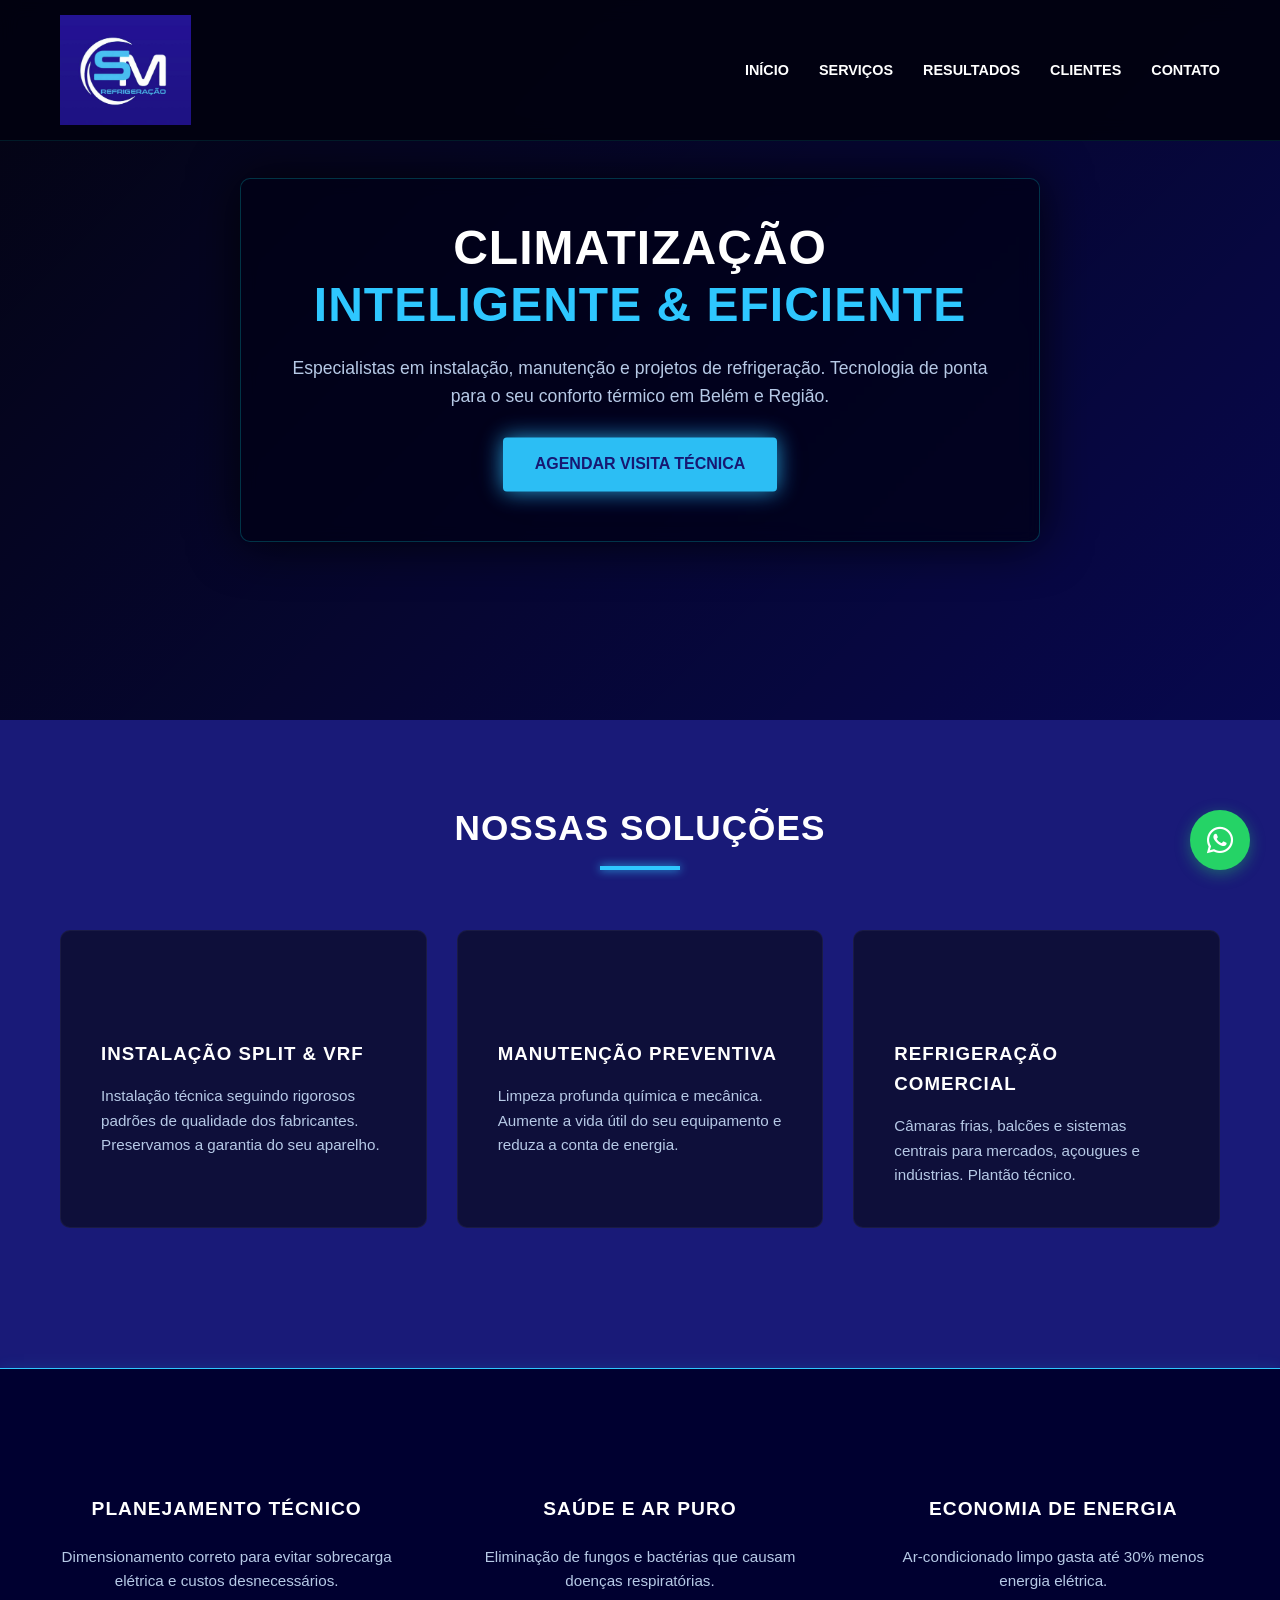
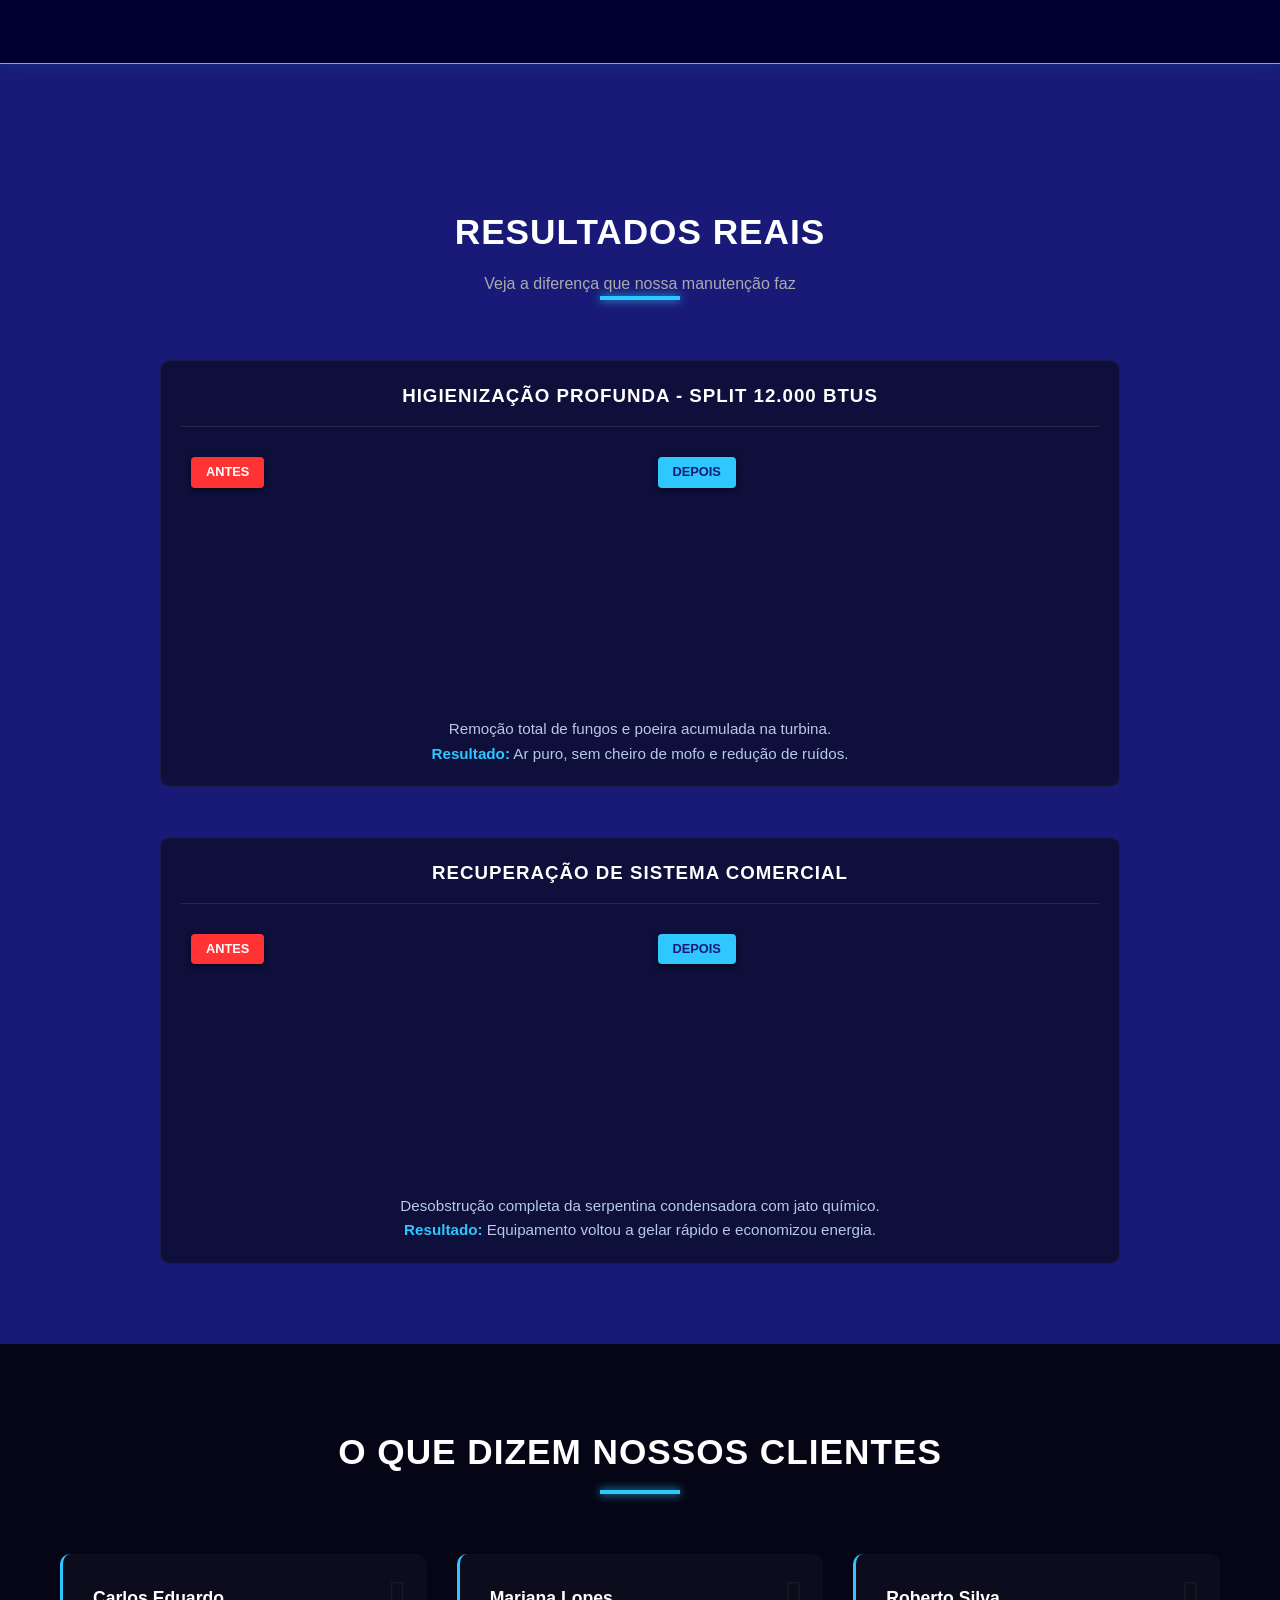
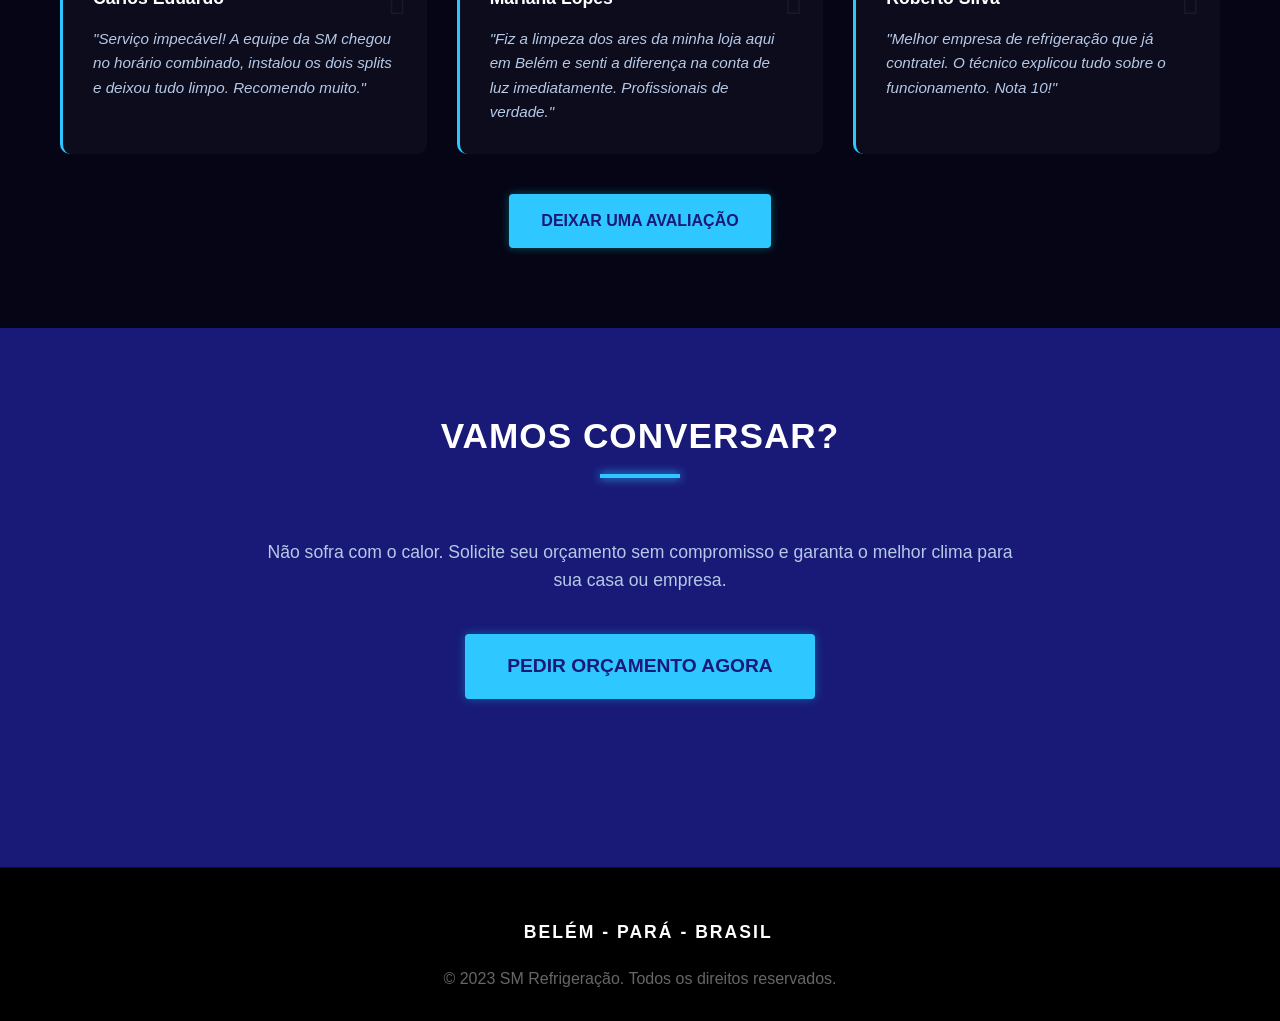
==== index.html @ f5f81c7e "Add root index.html to enable GitHub Pages" ====
<!DOCTYPE html>
<html lang="pt-BR">
<head>
    <meta charset="UTF-8">
    <meta http-equiv="refresh" content="0;url=site1/index.html" />
    <title>SM Refrigeração</title>
</head>
<body>
    <p>Redirecionando para o site...</p>
    <a href="site1/index.html">Clique aqui se não for redirecionado automaticamente</a>
</body>
</html>
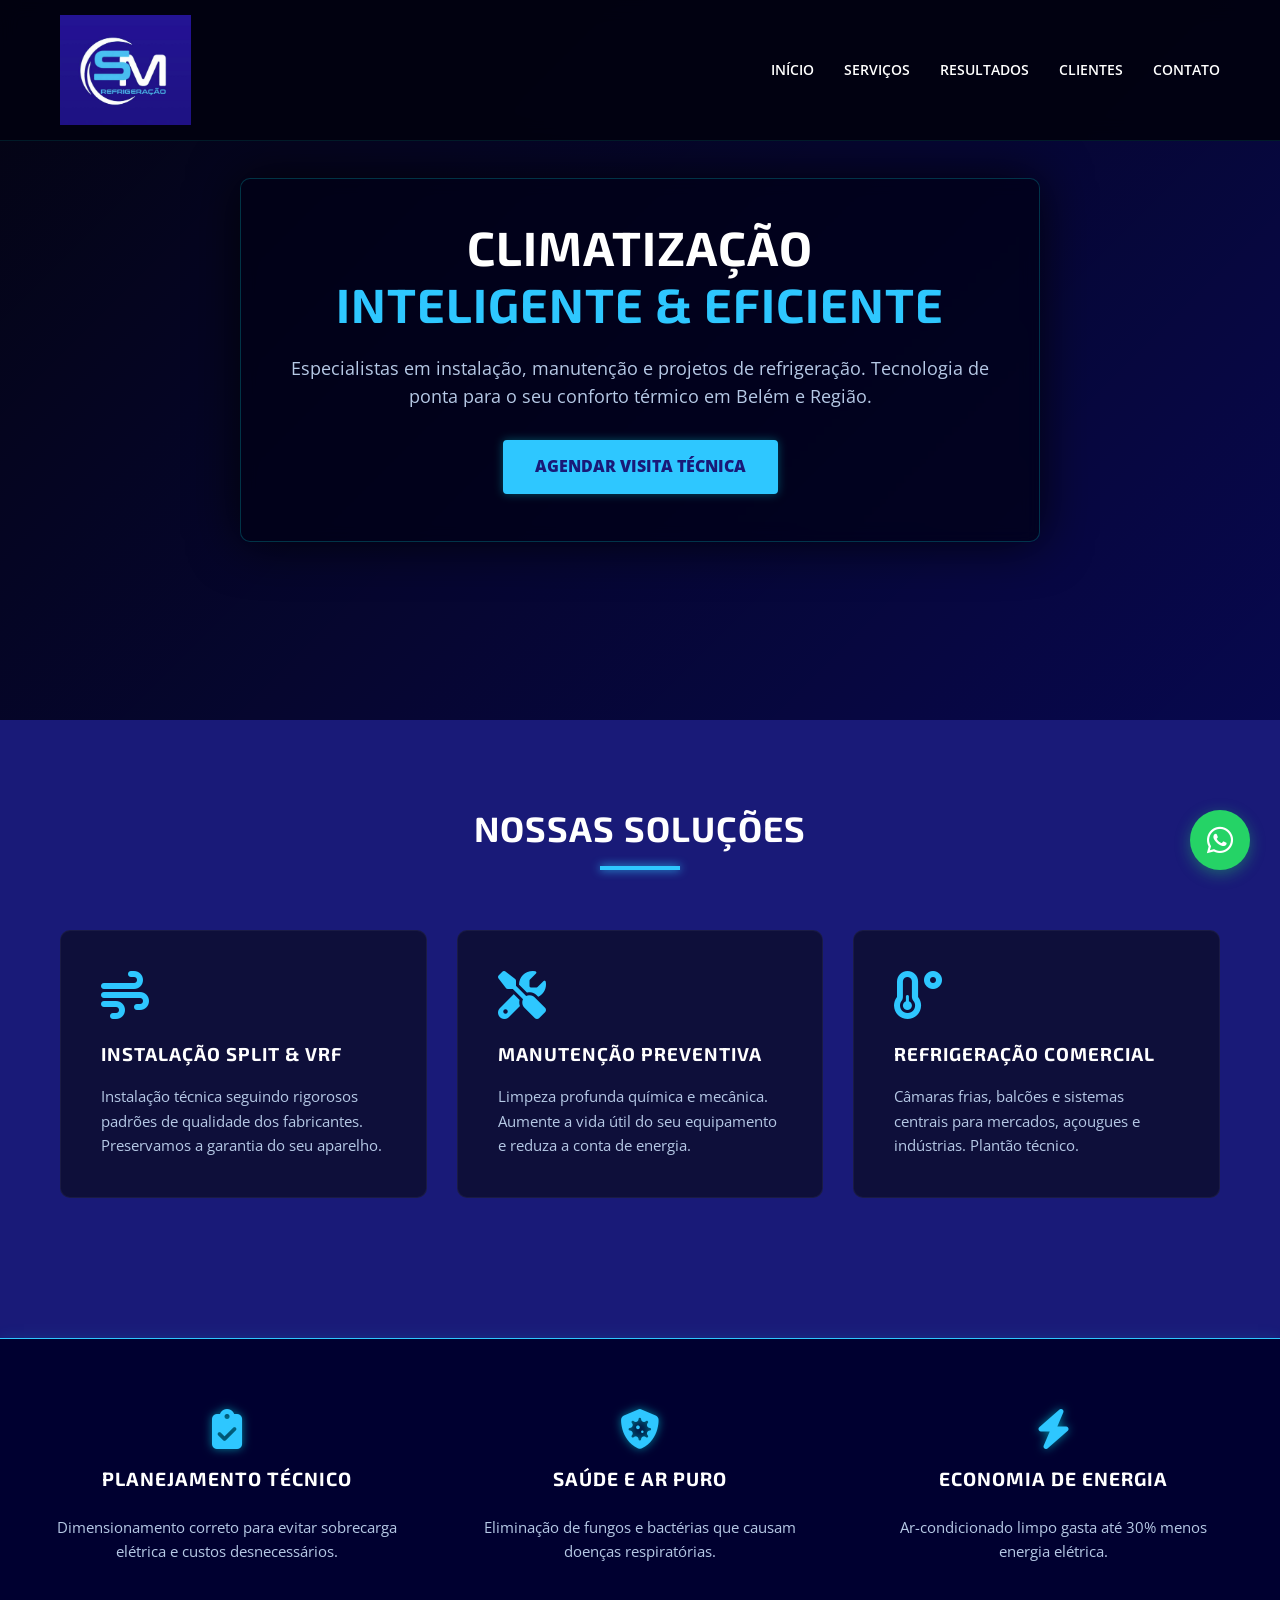
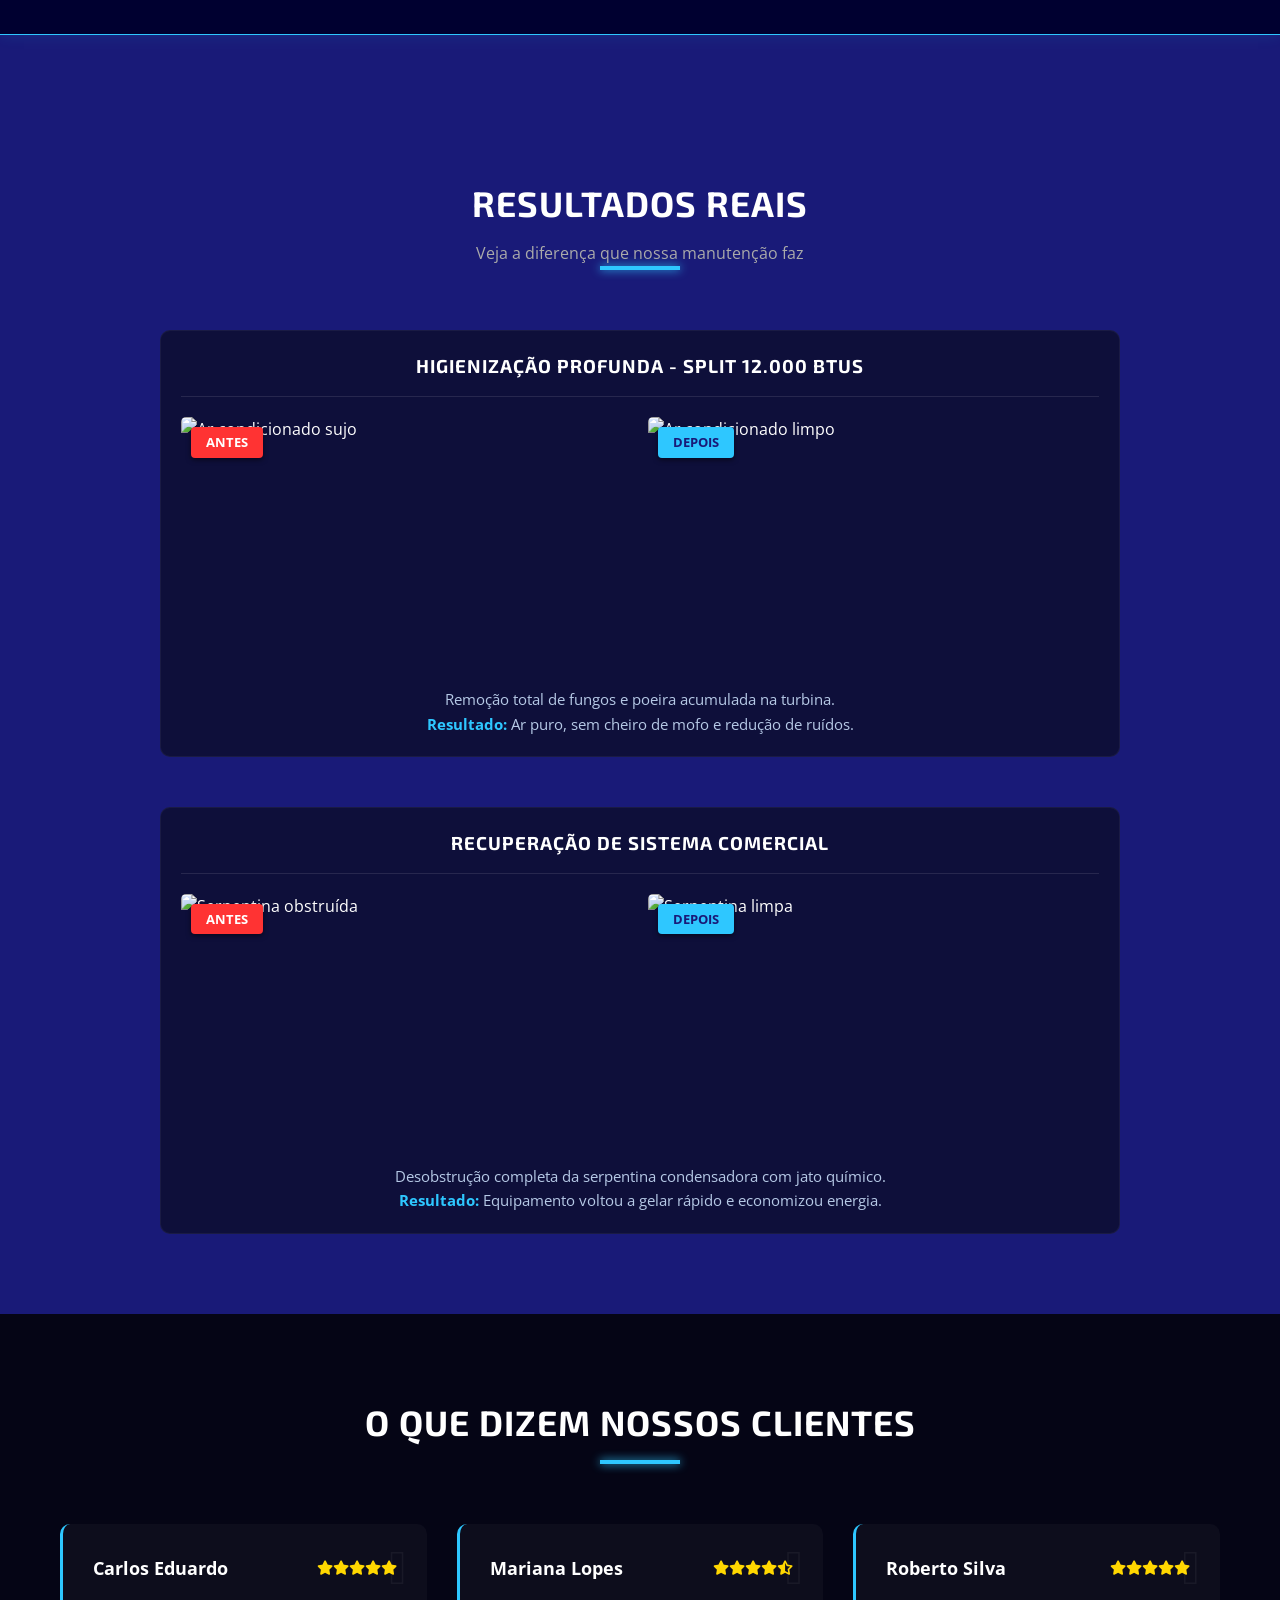
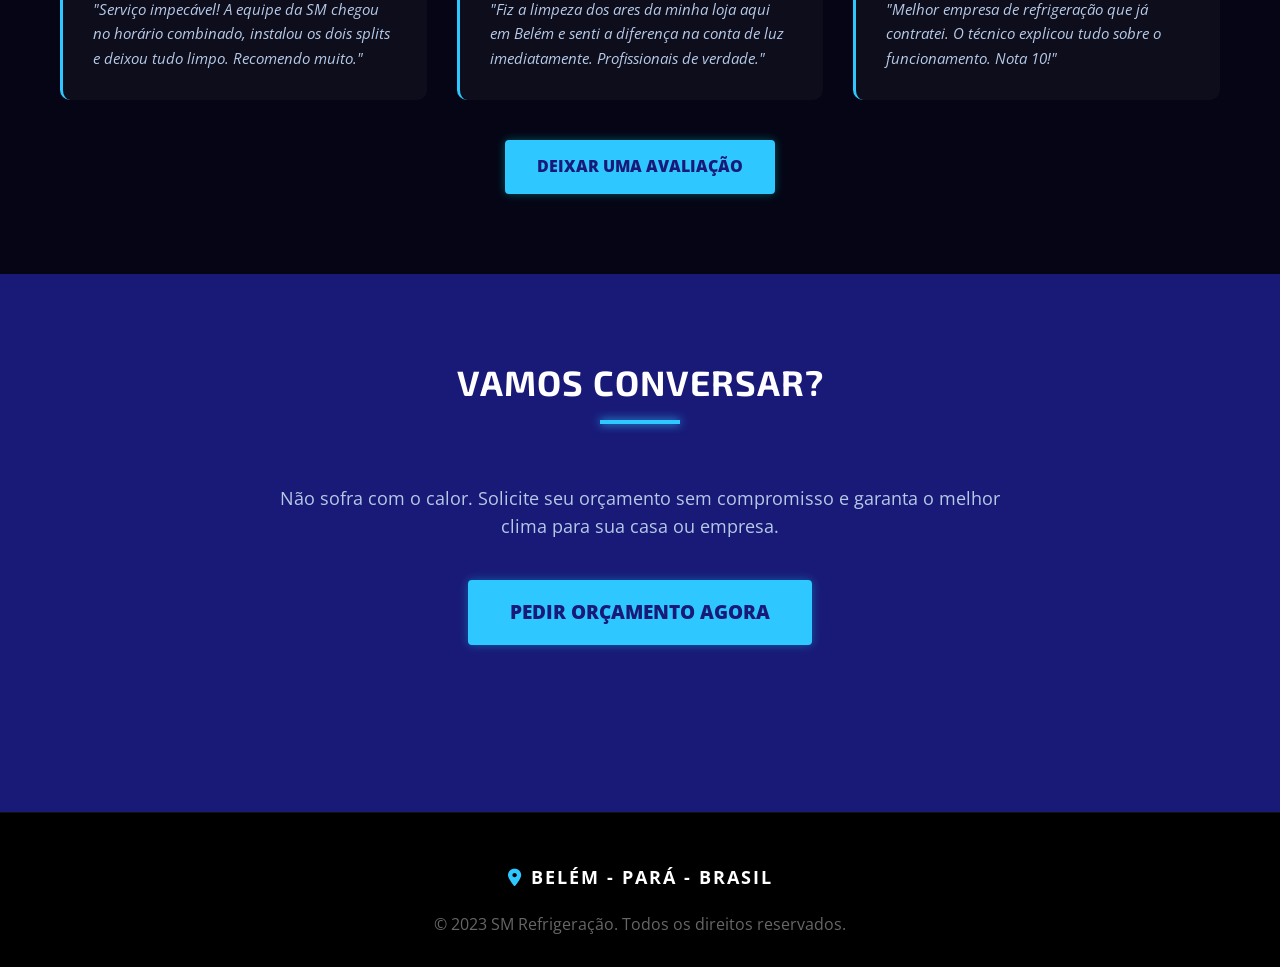
==== commit d0a1a8dc: "Update root index.html with complete site content and correct asset paths" ====
--- a/index.html
+++ b/index.html
@@ -1,12 +1,455 @@
 <!DOCTYPE html>
-<html lang="pt-BR">
+<html lang="pt-br">
 <head>
     <meta charset="UTF-8">
-    <meta http-equiv="refresh" content="0;url=site1/index.html" />
-    <title>SM Refrigeração</title>
+    <meta name="viewport" content="width=device-width, initial-scale=1.0">
+    <meta name="author" content="Lilian C Sousa">
+    
+    <title>SM REFRIGERAÇÃO - Soluções em Climatização</title>
+    <link rel="stylesheet" href="https://cdnjs.cloudflare.com/ajax/libs/font-awesome/6.4.0/css/all.min.css">
+    <link href="https://fonts.googleapis.com/css2?family=Exo+2:wght@300;600;800&family=Open+Sans:wght@400;600&display=swap" rel="stylesheet">
+    <link rel="stylesheet" href="site1/styles.css">
+    <meta name="description" content="SM Refrigeração — Instalação, manutenção e projetos de refrigeração em Belém. Orçamento rápido e atendimento especializado.">
+    <meta property="og:title" content="SM REFRIGERAÇÃO - Soluções em Climatização">
+    <meta property="og:description" content="Instalação, manutenção e refrigeração comercial. Atendimento em Belém e Região.">
+    <meta property="og:image" content="/images/og-image.jpg">
+    <meta property="og:type" content="website">
+    <link rel="canonical" href="https://seusite.com/">
+    <script type="application/ld+json">
+    {
+      "@context": "https://schema.org",
+      "@type": "LocalBusiness",
+      "name": "SM Refrigeração",
+      "telephone": "+5591983523998",
+      "address": {
+        "@type": "PostalAddress",
+        "addressLocality": "Belém",
+        "addressRegion": "PA",
+        "addressCountry": "BR"
+      },
+      "openingHours": "Mo-Fr 08:00-18:00"
+    }
+    </script>
 </head>
 <body>
-    <p>Redirecionando para o site...</p>
-    <a href="site1/index.html">Clique aqui se não for redirecionado automaticamente</a>
+
+    <a href="https://wa.me/5591983523998" class="whatsapp-float" target="_blank" rel="noopener noreferrer">
+        <i class="fab fa-whatsapp"></i>
+    </a>
+
+    <div id="linksModal" class="modal" aria-hidden="true">
+        <div class="modal-content" role="dialog" aria-modal="true" tabindex="-1">
+            <button class="close-btn" onclick="fecharModal('linksModal')" aria-label="Fechar">&times;</button>
+            <h2 class="modal-title">Atendimento e Orçamentos</h2>
+            <p class="modal-subtext">Fale conosco agora:</p>
+            
+            <div class="modal-info">
+                <div class="modal-item">
+                    <i class="fab fa-whatsapp"></i>
+                    <a href="https://wa.me/5591983523998" target="_blank" rel="noopener noreferrer">WhatsApp: (91) 98352-3998</a>
+                </div>
+                <div class="modal-item">
+                    <i class="fas fa-phone-alt"></i>
+                    <a href="tel:5591983523998">Ligar: (91) 98352-3998</a>
+                </div>
+                <div class="modal-item">
+                    <i class="fas fa-envelope"></i>
+                    <a href="mailto:contato@smrefrigeracao.com">Email Oficial</a>
+                </div>
+            </div>
+            
+            <form action="https://formsubmit.co/contato@smrefrigeracao.com" method="POST" class="contact-form" style="margin-top:18px;">
+                <input type="hidden" name="_subject" value="Solicitação pelo Site - SM Refrigeração">
+                <input type="hidden" name="_captcha" value="false">
+                <input type="hidden" name="_next" value="https://seusite.com/obrigado">
+                
+                <div class="form-element">
+                    <label for="agendarNome">Nome Completo</label>
+                    <input type="text" id="agendarNome" name="nome" required placeholder="Seu nome completo">
+                </div>
+
+                <div class="form-element">
+                    <label for="agendarTelefone">WhatsApp / Telefone</label>
+                    <input type="tel" id="agendarTelefone" name="telefone" required placeholder="(91) 9xxxx-xxxx">
+                </div>
+                
+                <div class="form-element">
+                    <label for="agendarEndereco">Endereço Completo</label>
+                    <input type="text" id="agendarEndereco" name="endereco" required placeholder="Rua, número e bairro">
+                </div>
+
+                <div class="form-element">
+                    <label for="agendarServico">Tipo de Solicitação</label>
+                    <select id="agendarServico" name="servico" class="form-control">
+                        <option value="visita">Agendar Visita Técnica</option>
+                        <option value="instalacao">Orçamento - Instalação</option>
+                        <option value="manutencao">Orçamento - Manutenção/Limpeza</option>
+                        <option value="conserto">Orçamento - Conserto/Reparo</option>
+                        <option value="comercial">Refrigeração Comercial</option>
+                    </select>
+                </div>
+
+                <div class="form-element">
+                    <label for="agendarMensagem">Mensagem / Detalhes (Opcional)</label>
+                    <textarea id="agendarMensagem" name="mensagem" rows="3" placeholder="Descreva o problema ou serviço..."></textarea>
+                </div>
+
+                <button type="submit" class="btn-neon full-width">Enviar Solicitação</button>
+            </form>
+            
+            <div class="small-muted">
+                <p>Atendimento de Seg a Sex das 08h às 18h</p>
+            </div>
+        </div>
+    </div>
+
+
+
+    <div id="reviewModal" class="modal" aria-hidden="true">
+        <div class="modal-content" role="dialog" aria-modal="true" tabindex="-1">
+            <button class="close-btn" onclick="fecharModal('reviewModal')" aria-label="Fechar">&times;</button>
+            <h2 class="modal-title">Avalie nosso Serviço</h2>
+            
+            <form id="formAvaliacao">
+                <div class="form-element">
+                    <label for="reviewNome">Seu Nome</label>
+                    <input type="text" id="reviewNome" required placeholder="Como quer ser identificado">
+                </div>
+                
+                <div class="form-element">
+                    <label for="reviewEstrelas">Nota</label>
+                    <select id="reviewEstrelas" class="form-control">
+                        <option value="5">⭐⭐⭐⭐⭐ (Excelente)</option>
+                        <option value="4">⭐⭐⭐⭐ (Muito Bom)</option>
+                        <option value="3">⭐⭐⭐ (Bom)</option>
+                        <option value="2">⭐⭐ (Regular)</option>
+                        <option value="1">⭐ (Ruim)</option>
+                    </select>
+                </div>
+
+                <div class="form-element">
+                    <label for="reviewTexto">Comentário</label>
+                    <textarea id="reviewTexto" rows="3" required placeholder="Conte como foi sua experiência..."></textarea>
+                </div>
+
+                <button type="submit" class="btn-neon full-width">Publicar Avaliação</button>
+            </form>
+        </div>
+    </div>
+
+    <header>
+        <div class="nav-container">
+            <div class="logo">
+                <img src="site1/LOGOSMNOVA.png" alt="SM Refrigeração">
+            </div>
+            
+            <button class="menu-toggle" id="mobile-menu" aria-expanded="false" aria-controls="nav-list" aria-label="Abrir menu">
+                <i class="fas fa-bars" aria-hidden="true"></i>
+            </button>
+
+            <ul class="nav-menu" id="nav-list">
+                <li><a href="#hero">INÍCIO</a></li>
+                <li><a href="#servicos">SERVIÇOS</a></li>
+                <li><a href="#resultados">RESULTADOS</a></li>
+                <li><a href="#avaliacoes">CLIENTES</a></li>
+                <li><a href="#contato">CONTATO</a></li>
+            </ul>
+        </div>
+    </header>
+
+    <section id="hero" class="hero">
+        <div class="hero-content">
+            <h1>Climatização <br> <span>Inteligente & Eficiente</span></h1>
+            <p>Especialistas em instalação, manutenção e projetos de refrigeração. Tecnologia de ponta para o seu conforto térmico em Belém e Região.</p>
+            <a onclick="abrirModal('linksModal')" class="btn-neon btn-blink">Agendar Visita Técnica</a>
+        </div>
+    </section>
+
+    <section id="servicos" class="section-padding">
+        <div class="section-header">
+            <h2>Nossas Soluções</h2>
+            <div class="line"></div>
+        </div>
+
+        <div class="services-grid">
+            <div class="service-card">
+                <i class="fas fa-wind service-icon"></i>
+                <h3>Instalação Split & VRF</h3>
+                <p>Instalação técnica seguindo rigorosos padrões de qualidade dos fabricantes. Preservamos a garantia do seu aparelho.</p>
+            </div>
+            <div class="service-card">
+                <i class="fas fa-tools service-icon"></i>
+                <h3>Manutenção Preventiva</h3>
+                <p>Limpeza profunda química e mecânica. Aumente a vida útil do seu equipamento e reduza a conta de energia.</p>
+            </div>
+            <div class="service-card">
+                <i class="fas fa-temperature-low service-icon"></i>
+                <h3>Refrigeração Comercial</h3>
+                <p>Câmaras frias, balcões e sistemas centrais para mercados, açougues e indústrias. Plantão técnico.</p>
+            </div>
+        </div>
+    </section>
+
+    <section class="info-banner">
+        <div class="info-container">
+            <div class="info-item">
+                <i class="fas fa-clipboard-check"></i>
+                <h3>Planejamento Técnico</h3>
+                <p>Dimensionamento correto para evitar sobrecarga elétrica e custos desnecessários.</p>
+            </div>
+            
+            <div class="info-item">
+                <i class="fas fa-shield-virus"></i>
+                <h3>Saúde e Ar Puro</h3>
+                <p>Eliminação de fungos e bactérias que causam doenças respiratórias.</p>
+            </div>
+            
+            <div class="info-item">
+                <i class="fas fa-bolt"></i>
+                <h3>Economia de Energia</h3>
+                <p>Ar-condicionado limpo gasta até 30% menos energia elétrica.</p>
+            </div>
+        </div>
+    </section>
+
+    <section id="resultados" class="section-padding">
+        <div class="section-header">
+            <h2>Resultados Reais</h2>
+            <p style="color: #aaa; margin-top: 10px;">Veja a diferença que nossa manutenção faz</p>
+            <div class="line"></div>
+        </div>
+        
+        <div class="comparison-wrapper">
+            
+            <div class="comparison-card">
+                <h3>Higienização Profunda - Split 12.000 BTUs</h3>
+                <div class="img-pair">
+                    <div class="img-box">
+                        <span class="badge badge-before">Antes</span>
+                            <img src="https://images.unsplash.com/photo-1533749047139-189de3cf06d3?ixlib=rb-4.0.3&auto=format&fit=crop&w=600&q=80" 
+                                srcset="https://images.unsplash.com/photo-1533749047139-189de3cf06d3?ixlib=rb-4.0.3&auto=format&fit=crop&w=400&q=80 400w, https://images.unsplash.com/photo-1533749047139-189de3cf06d3?ixlib=rb-4.0.3&auto=format&fit=crop&w=600&q=80 600w"
+                                sizes="(max-width:600px) 100vw, 50vw"
+                                alt="Ar condicionado sujo" loading="lazy" decoding="async">
+                    </div>
+                    <div class="img-box">
+                        <span class="badge badge-after">Depois</span>
+                            <img src="https://images.unsplash.com/photo-1497215728101-856f4ea42174?ixlib=rb-4.0.3&auto=format&fit=crop&w=600&q=80"
+                                srcset="https://images.unsplash.com/photo-1497215728101-856f4ea42174?ixlib=rb-4.0.3&auto=format&fit=crop&w=400&q=80 400w, https://images.unsplash.com/photo-1497215728101-856f4ea42174?ixlib=rb-4.0.3&auto=format&fit=crop&w=600&q=80 600w"
+                                sizes="(max-width:600px) 100vw, 50vw"
+                                alt="Ar condicionado limpo" loading="lazy" decoding="async">
+                    </div>
+                </div>
+                <p class="comparison-desc">
+                    Remoção total de fungos e poeira acumulada na turbina. <br>
+                    <strong>Resultado:</strong> Ar puro, sem cheiro de mofo e redução de ruídos.
+                </p>
+            </div>
+
+            <div class="comparison-card">
+                <h3>Recuperação de Sistema Comercial</h3>
+                <div class="img-pair">
+                    <div class="img-box">
+                        <span class="badge badge-before">Antes</span>
+                            <img src="https://images.unsplash.com/photo-1621905251189-08b45d6a269e?ixlib=rb-4.0.3&auto=format&fit=crop&w=600&q=80"
+                                srcset="https://images.unsplash.com/photo-1621905251189-08b45d6a269e?ixlib=rb-4.0.3&auto=format&fit=crop&w=400&q=80 400w, https://images.unsplash.com/photo-1621905251189-08b45d6a269e?ixlib=rb-4.0.3&auto=format&fit=crop&w=600&q=80 600w"
+                                sizes="(max-width:600px) 100vw, 50vw"
+                                alt="Serpentina obstruída" loading="lazy" decoding="async">
+                    </div>
+                    <div class="img-box">
+                        <span class="badge badge-after">Depois</span>
+                            <img src="https://images.unsplash.com/photo-1581093450021-4a7360e9a6b5?ixlib=rb-4.0.3&auto=format&fit=crop&w=600&q=80"
+                                srcset="https://images.unsplash.com/photo-1581093450021-4a7360e9a6b5?ixlib=rb-4.0.3&auto=format&fit=crop&w=400&q=80 400w, https://images.unsplash.com/photo-1581093450021-4a7360e9a6b5?ixlib=rb-4.0.3&auto=format&fit=crop&w=600&q=80 600w"
+                                sizes="(max-width:600px) 100vw, 50vw"
+                                alt="Serpentina limpa" loading="lazy" decoding="async">
+                    </div>
+                </div>
+                <p class="comparison-desc">
+                    Desobstrução completa da serpentina condensadora com jato químico. <br>
+                    <strong>Resultado:</strong> Equipamento voltou a gelar rápido e economizou energia.
+                </p>
+            </div>
+        </div>
+    </section>
+
+    <section id="avaliacoes" class="section-padding" style="background-color: #050515;">
+        <div class="section-header">
+            <h2>O Que Dizem Nossos Clientes</h2>
+            <div class="line"></div>
+        </div>
+
+        <div class="reviews-wrapper" id="reviewsContainer">
+            <div class="review-card">
+                <i class="fas fa-quote-right review-quote"></i>
+                <div class="review-header">
+                    <span class="review-author">Carlos Eduardo</span>
+                    <div class="stars">
+                        <i class="fas fa-star"></i><i class="fas fa-star"></i><i class="fas fa-star"></i><i class="fas fa-star"></i><i class="fas fa-star"></i>
+                    </div>
+                </div>
+                <p class="review-text">"Serviço impecável! A equipe da SM chegou no horário combinado, instalou os dois splits e deixou tudo limpo. Recomendo muito."</p>
+            </div>
+
+            <div class="review-card">
+                <i class="fas fa-quote-right review-quote"></i>
+                <div class="review-header">
+                    <span class="review-author">Mariana Lopes</span>
+                    <div class="stars">
+                        <i class="fas fa-star"></i><i class="fas fa-star"></i><i class="fas fa-star"></i><i class="fas fa-star"></i><i class="fas fa-star-half-alt"></i>
+                    </div>
+                </div>
+                <p class="review-text">"Fiz a limpeza dos ares da minha loja aqui em Belém e senti a diferença na conta de luz imediatamente. Profissionais de verdade."</p>
+            </div>
+            
+            <div class="review-card">
+                <i class="fas fa-quote-right review-quote"></i>
+                <div class="review-header">
+                    <span class="review-author">Roberto Silva</span>
+                    <div class="stars">
+                        <i class="fas fa-star"></i><i class="fas fa-star"></i><i class="fas fa-star"></i><i class="fas fa-star"></i><i class="fas fa-star"></i>
+                    </div>
+                </div>
+                <p class="review-text">"Melhor empresa de refrigeração que já contratei. O técnico explicou tudo sobre o funcionamento. Nota 10!"</p>
+            </div>
+        </div>
+
+        <div class="contact-btn-container">
+            <a onclick="abrirModal('reviewModal')" class="btn-neon btn-add-review">Deixar uma Avaliação</a>
+        </div>
+    </section>
+
+    <section id="contato" class="section-padding">
+        <div class="section-header">
+            <h2>Vamos conversar?</h2>
+            <div class="line"></div>
+        </div>
+
+        <div class="contact-btn-container">
+            <p class="contact-para">
+                Não sofra com o calor. Solicite seu orçamento sem compromisso e garanta o melhor clima para sua casa ou empresa.
+            </p>
+            
+            <a onclick="abrirModal('linksModal')" class="btn-neon hero-cta">
+                Pedir Orçamento Agora
+            </a>
+        </div>
+    </section>
+
+    <footer>
+        <div class="footer-content">
+            <div class="footer-location">
+                <i class="fas fa-map-marker-alt"></i>
+                <span style="font-weight: 700; letter-spacing: 2px;">BELÉM - PARÁ - BRASIL</span>
+            </div>
+            <p>&copy; 2023 SM Refrigeração. Todos os direitos reservados.</p>
+        </div>
+    </footer>
+
+    <script>
+        // Funções de Modal (Abrir/Fechar) com melhorias de acessibilidade
+        function abrirModal(modalId) {
+            const modal = document.getElementById(modalId);
+            if (!modal) return;
+            modal.style.display = "flex";
+            modal.setAttribute('aria-hidden', 'false');
+            const focusable = modal.querySelector('input, button, textarea, select, [tabindex]');
+            if (focusable) focusable.focus();
+        }
+
+        function fecharModal(modalId) {
+            const modal = document.getElementById(modalId);
+            if (!modal) return;
+            modal.style.display = "none";
+            modal.setAttribute('aria-hidden', 'true');
+        }
+
+        // Fechar ao clicar fora do modal
+        window.addEventListener('click', function(event) {
+            if (event.target.classList && event.target.classList.contains('modal')) {
+                event.target.style.display = "none";
+                event.target.setAttribute('aria-hidden', 'true');
+            }
+        });
+
+        // Fechar modal com Escape
+        window.addEventListener('keydown', function(e) {
+            if (e.key === 'Escape') {
+                document.querySelectorAll('.modal').forEach(m => {
+                    if (m.style.display === 'flex') {
+                        m.style.display = 'none';
+                        m.setAttribute('aria-hidden', 'true');
+                    }
+                });
+            }
+        });
+
+        // Menu Mobile (Hambúrguer) — mais seguro para casos em que o elemento não exista
+        const menuToggle = document.getElementById('mobile-menu');
+        const navList = document.getElementById('nav-list');
+        const navLinks = document.querySelectorAll('.nav-menu a');
+
+        if (menuToggle && navList) {
+            menuToggle.addEventListener('click', () => {
+                const icon = menuToggle.querySelector('i');
+                navList.classList.toggle('active');
+                const expanded = navList.classList.contains('active');
+                menuToggle.setAttribute('aria-expanded', expanded ? 'true' : 'false');
+                if (icon) {
+                    if (expanded) {
+                        icon.classList.remove('fa-bars');
+                        icon.classList.add('fa-times');
+                    } else {
+                        icon.classList.remove('fa-times');
+                        icon.classList.add('fa-bars');
+                    }
+                }
+            });
+        }
+
+        // Fecha o menu ao clicar em um link
+        if (navLinks && menuToggle && navList) {
+            navLinks.forEach(link => {
+                link.addEventListener('click', () => {
+                    navList.classList.remove('active');
+                    menuToggle.setAttribute('aria-expanded', 'false');
+                    const icon = menuToggle.querySelector('i');
+                    if (icon) { icon.classList.remove('fa-times'); icon.classList.add('fa-bars'); }
+                });
+            });
+        }
+
+        // Lógica de Adicionar Avaliação (Front-end apenas) — com verificação de existência
+        const formAvaliacao = document.getElementById('formAvaliacao');
+        if (formAvaliacao) {
+            formAvaliacao.addEventListener('submit', function(e) {
+                e.preventDefault();
+
+                const nome = document.getElementById('reviewNome').value;
+                const estrelas = document.getElementById('reviewEstrelas').value;
+                const texto = document.getElementById('reviewTexto').value;
+
+                let estrelasHTML = '';
+                for(let i=0; i<estrelas; i++) { estrelasHTML += '<i class="fas fa-star"></i>'; }
+
+                const novoCard = document.createElement('div');
+                novoCard.className = 'review-card';
+                novoCard.style.animation = "modalFadeIn 0.5s";
+                novoCard.innerHTML = `
+                    <i class="fas fa-quote-right review-quote"></i>
+                    <div class="review-header">
+                        <span class="review-author">${nome}</span>
+                        <div class="stars">${estrelasHTML}</div>
+                    </div>
+                    <p class="review-text">"${texto}"</p>
+                `;
+
+                const container = document.getElementById('reviewsContainer');
+                if (container) container.insertBefore(novoCard, container.firstChild);
+
+                formAvaliacao.reset();
+                fecharModal('reviewModal');
+                alert('Obrigado! Sua avaliação foi publicada.');
+            });
+        }
+    </script>
 </body>
 </html>
--- a/site1/styles.css
+++ b/site1/styles.css
@@ -0,0 +1,317 @@
+/* --- Variáveis e Reset --- */
+:root {
+    --bg-dark: #191a78; /* fundo principal inspirado no LOGOSMNOVA */
+    --bg-card: #0e0f3a; /* cartões e modais */
+    --primary-blue: #241f9b; /* azul principal do logo */
+    --neon-cyan: #2ec7ff; /* ciano/azul claro do 'S' e do texto */
+    --text-white: #ffffff; /* branco puro do logo */
+    --text-gray: #b6c9e6; /* cinza claro harmonizado */
+    --star-gold: #FFD700;
+    --alert-red: #ff3333;
+}
+
+* { margin: 0; padding: 0; box-sizing: border-box; }
+
+body {
+    font-family: 'Open Sans', sans-serif;
+    background-color: var(--bg-dark);
+    color: var(--text-white);
+    line-height: 1.6;
+    overflow-x: hidden;
+    scroll-behavior: smooth;
+}
+
+h1, h2, h3, h4 {
+    font-family: 'Exo 2', sans-serif;
+    text-transform: uppercase;
+    letter-spacing: 1px;
+}
+
+a { text-decoration: none; transition: 0.3s; }
+ul { list-style: none; }
+
+/* --- Botão Neon Personalizado --- */
+.btn-neon {
+    display: inline-block;
+    padding: 12px 30px;
+    color: var(--bg-dark);
+    background-color: var(--neon-cyan);
+    font-weight: 800;
+    text-transform: uppercase;
+    border: 2px solid var(--neon-cyan);
+    border-radius: 4px;
+    box-shadow: 0 0 10px rgba(0, 255, 255, 0.3);
+    position: relative;
+    overflow: hidden;
+    z-index: 1;
+    cursor: pointer;
+}
+
+.btn-neon:hover {
+    background-color: transparent;
+    color: var(--neon-cyan);
+    box-shadow: 0 0 20px rgba(0, 255, 255, 0.6);
+}
+
+/* --- Botão "Agendar Visita" piscante --- */
+@keyframes neonBlink {
+    0%, 100% {
+        box-shadow: 0 0 10px rgba(46,199,255,0.25), 0 0 30px rgba(36,31,155,0.06);
+        transform: translateY(0);
+        opacity: 1;
+    }
+    50% {
+        box-shadow: 0 0 24px rgba(46,199,255,0.9), 0 0 50px rgba(36,31,155,0.15);
+        transform: translateY(-3px);
+        opacity: 0.95;
+    }
+}
+
+.btn-blink { animation: neonBlink 1.2s ease-in-out infinite; }
+.btn-blink:hover { animation: none; box-shadow: 0 0 30px rgba(46,199,255,0.9); }
+
+/* --- Header Transparente --- */
+header {
+    position: fixed;
+    width: 100%;
+    top: 0;
+    z-index: 1000;
+    padding: 15px 0;
+    background: rgba(2, 2, 16, 0.95);
+    backdrop-filter: blur(10px);
+    border-bottom: 1px solid rgba(0, 255, 255, 0.1);
+}
+
+.nav-container {
+    max-width: 1200px;
+    margin: 0 auto;
+    display: flex;
+    justify-content: space-between;
+    align-items: center;
+    padding: 0 20px;
+}
+
+.nav-container .logo { display: flex; align-items: center; }
+.logo img { height: 110px; width: auto; max-width: 180px; }
+
+.nav-menu { display: flex; gap: 30px; }
+        
+.nav-menu a {
+    color: var(--text-white);
+    font-weight: 600;
+    font-size: 0.9rem;
+    position: relative;
+}
+
+.nav-menu a::before {
+    content: '';
+    position: absolute;
+    width: 0;
+    height: 2px;
+    bottom: -5px;
+    left: 0;
+    background-color: var(--neon-cyan);
+    transition: 0.3s;
+}
+
+.nav-menu a:hover::before { width: 100%; }
+.nav-menu a:hover { color: var(--neon-cyan); }
+
+/* --- Hero Section Impactante --- */
+.hero {
+    min-height: 80vh;
+    background: linear-gradient(135deg, rgba(0,0,0,0.85), rgba(0,0,60,0.7)), url('https://images.unsplash.com/photo-1574974671999-563607f2df1e?ixlib=rb-4.0.3&auto=format&fit=crop&w=1470&q=80');
+    background-size: cover;
+    background-position: center;
+    display: flex;
+    align-items: center;
+    justify-content: center;
+    text-align: center;
+    padding: 0 20px;
+    margin-top: 0;
+}
+
+.hero-content {
+    max-width: 800px;
+    border: 1px solid rgba(0, 255, 255, 0.2);
+    padding: 40px;
+    background: rgba(0, 0, 20, 0.7);
+    backdrop-filter: blur(8px);
+    border-radius: 10px;
+    box-shadow: 0 0 50px rgba(0,0,0,0.8);
+}
+
+.hero h1 {
+    font-size: 3rem;
+    margin-bottom: 20px;
+    color: var(--text-white);
+    line-height: 1.2;
+}
+
+.hero h1 span { color: var(--neon-cyan); }
+
+.hero p {
+    font-size: 1.1rem;
+    color: var(--text-gray);
+    margin-bottom: 30px;
+}
+
+/* --- MODAL (POPUP) --- */
+.modal {
+    display: none;
+    position: fixed;
+    z-index: 2001;
+    left: 0;
+    top: 0;
+    width: 100%;
+    height: 100%;
+    overflow: auto;
+    background-color: rgba(0,0,0,0.9);
+    backdrop-filter: blur(5px);
+    justify-content: center;
+    align-items: flex-start;
+    padding-top: 50px;
+}
+
+.modal-content {
+    background-color: var(--bg-card);
+    margin: 0 auto 50px auto;
+    padding: 40px;
+    border: 2px solid var(--neon-cyan);
+    width: 90%;
+    max-width: 500px;
+    border-radius: 10px;
+    position: relative;
+    text-align: center;
+    box-shadow: 0 0 30px rgba(0, 255, 255, 0.2);
+    animation: modalFadeIn 0.3s;
+}
+
+@keyframes modalFadeIn {
+    from {opacity: 0; transform: translateY(-50px);} 
+    to {opacity: 1; transform: translateY(0);} 
+}
+
+.close-btn {
+    color: #aaa;
+    position: absolute;
+    top: 15px;
+    right: 20px;
+    font-size: 28px;
+    font-weight: bold;
+    cursor: pointer;
+    transition: 0.3s;
+    z-index: 10;
+}
+
+.close-btn:hover { color: var(--neon-cyan); }
+
+.modal-info { margin-top: 20px; }
+.modal-item {
+    display: flex;
+    align-items: center;
+    background: rgba(255,255,255,0.05);
+    padding: 15px;
+    margin-bottom: 15px;
+    border-radius: 5px;
+    transition: 0.3s;
+}
+.modal-item:hover { background: rgba(0,255,255,0.1); }
+.modal-item i { font-size: 1.5rem; color: var(--neon-cyan); margin-right: 15px; }
+.modal-item a { color: var(--text-white); font-weight: bold; font-size: 1.1rem; }
+
+/* Estilos do Formulário */
+.form-element { text-align: left; margin-bottom: 15px; }
+.form-element label { display: block; margin-bottom: 5px; color: var(--neon-cyan); font-size: 0.9rem; font-weight: 600; }
+.form-element input, .form-element textarea, .form-element select {
+    width: 100%; background: rgba(255,255,255,0.05); border: 1px solid rgba(255,255,255,0.2); padding: 12px; color: white; border-radius: 4px; font-family: inherit;
+}
+.form-element input:focus, .form-element textarea:focus, .form-element select:focus { outline: none; border-color: var(--neon-cyan); background: rgba(0,255,255,0.05); }
+
+/* --- Serviços --- */
+.section-padding { padding: 80px 0; }
+.section-header { text-align: center; margin-bottom: 60px; padding: 0 20px; }
+.section-header h2 { font-size: 2.2rem; color: var(--text-white); margin-bottom: 10px; }
+.section-header .line { width: 80px; height: 4px; background-color: var(--neon-cyan); margin: 0 auto; box-shadow: 0 0 10px var(--neon-cyan); }
+
+.services-grid { display: grid; grid-template-columns: repeat(auto-fit, minmax(300px, 1fr)); gap: 30px; max-width: 1200px; margin: 0 auto; padding: 0 20px; }
+.service-card { background: var(--bg-card); padding: 40px; border-radius: 10px; border: 1px solid rgba(255,255,255,0.05); transition: 0.4s; position: relative; overflow: hidden; }
+.service-card:hover { transform: translateY(-10px); border-color: var(--neon-cyan); box-shadow: 0 10px 30px rgba(0, 255, 255, 0.1); }
+.service-icon { font-size: 3rem; color: var(--neon-cyan); margin-bottom: 20px; }
+.service-card h3 { margin-bottom: 15px; }
+.service-card p { color: var(--text-gray); font-size: 0.95rem; }
+
+/* --- Banner Informativo --- */
+.info-banner { background-color: #000030; padding: 60px 20px; margin: 60px 0; border-top: 1px solid var(--neon-cyan); border-bottom: 1px solid var(--neon-cyan); box-shadow: 0 0 15px rgba(0, 255, 255, 0.1); }
+.info-container { max-width: 1200px; margin: 0 auto; display: flex; justify-content: space-between; flex-wrap: wrap; gap: 40px; }
+.info-item { flex: 1; min-width: 280px; text-align: center; padding: 10px; }
+.info-item i { font-size: 2.5rem; color: var(--neon-cyan); margin-bottom: 15px; text-shadow: 0 0 10px rgba(0, 255, 255, 0.5); }
+.info-item h3 { font-size: 1.2rem; color: var(--text-white); margin-bottom: 20px; text-transform: uppercase; font-weight: 700; }
+.info-item p { color: var(--text-gray); font-size: 0.95rem; max-width: 350px; margin: 0 auto; }
+
+/* --- Antes e Depois --- */
+.comparison-wrapper { max-width: 1000px; margin: 0 auto; padding: 0 20px; display: flex; flex-direction: column; gap: 50px; }
+.comparison-card { background: var(--bg-card); border: 1px solid rgba(255,255,255,0.05); border-radius: 10px; padding: 20px; position: relative; }
+.comparison-card h3 { margin-bottom: 20px; color: var(--text-white); text-align: center; border-bottom: 1px solid rgba(255,255,255,0.1); padding-bottom: 15px; }
+.img-pair { display: flex; gap: 15px; }
+.img-box { flex: 1; position: relative; height: 250px; border-radius: 5px; overflow: hidden; }
+.img-box img { width: 100%; height: 100%; object-fit: cover; transition: 0.3s; }
+.img-box:hover img { transform: scale(1.05); }
+.badge { position: absolute; top: 10px; left: 10px; padding: 5px 15px; font-weight: bold; font-size: 0.8rem; border-radius: 4px; text-transform: uppercase; z-index: 2; box-shadow: 0 2px 5px rgba(0,0,0,0.5); }
+.badge-before { background-color: var(--alert-red); color: white; }
+.badge-after { background-color: var(--neon-cyan); color: var(--bg-dark); }
+.comparison-desc { margin-top: 20px; text-align: center; color: var(--text-gray); font-size: 0.95rem; }
+.comparison-desc strong { color: var(--neon-cyan); }
+
+/* --- Avaliações --- */
+.reviews-wrapper { max-width: 1200px; margin: 0 auto; padding: 0 20px; display: grid; grid-template-columns: repeat(auto-fit, minmax(300px, 1fr)); gap: 30px; }
+.review-card { background: rgba(255, 255, 255, 0.03); padding: 30px; border-radius: 10px; border-left: 3px solid var(--neon-cyan); position: relative; }
+.review-header { display: flex; justify-content: space-between; align-items: center; margin-bottom: 15px; }
+.review-author { font-weight: bold; color: var(--text-white); font-size: 1.1rem; }
+.stars { color: var(--star-gold); font-size: 0.9rem; }
+.review-text { color: var(--text-gray); font-style: italic; font-size: 0.95rem; }
+.review-quote { position: absolute; top: 20px; right: 20px; font-size: 3rem; color: rgba(255,255,255,0.05); font-family: serif; }
+.btn-add-review { display: block; margin: 40px auto 0; text-align: center; width: fit-content; }
+
+/* --- Contato (Botão) --- */
+.contact-btn-container { text-align: center; max-width: 800px; margin: 0 auto; padding: 0 20px; }
+
+/* --- Footer --- */
+footer { background-color: #000; border-top: 1px solid #111; padding: 50px 0 30px; text-align: center; margin-top: 80px; color: #666; }
+.footer-location { font-size: 1.1rem; color: var(--text-white); margin-bottom: 20px; display: flex; justify-content: center; align-items: center; gap: 10px; }
+
+/* --- WhatsApp Flutuante --- */
+.whatsapp-float { position: fixed; bottom: 30px; right: 30px; background-color: #25d366; color: white; width: 60px; height: 60px; border-radius: 50%; display: flex; justify-content: center; align-items: center; font-size: 30px; box-shadow: 0 4px 15px rgba(37, 211, 102, 0.4); z-index: 2000; transition: 0.3s; }
+.whatsapp-float:hover { transform: scale(1.1); background-color: #20ba5a; }
+
+/* --- Mobile Responsive --- */
+.menu-toggle { display: none; color: white; font-size: 1.5rem; }
+
+@media (max-width: 768px) {
+    .nav-menu { position: fixed; top: 0; left: 0; width: 100%; height: 100vh; background: var(--bg-dark); flex-direction: column; justify-content: center; align-items: center; transform: translateX(-100%); transition: 0.3s; z-index: 1002; }
+    .nav-menu.active { transform: translateX(0); }
+    .menu-toggle { display: block; cursor: pointer; z-index: 1003; }
+    .hero h1 { font-size: 2.2rem; }
+    .img-pair { flex-direction: column; }
+    .img-box { height: 200px; }
+    .info-container { flex-direction: column; gap: 50px; }
+}
+
+@media (max-width: 480px) {
+    .logo img { height: 60px; max-width: 140px; }
+    header { padding: 10px 0; }
+    .nav-container { padding: 0 12px; }
+}
+
+/* Focus visibility */
+a:focus, button:focus, input:focus, select:focus, textarea:focus { outline: 3px solid rgba(0,255,255,0.12); outline-offset: 2px; }
+
+/* Classes adicionadas para substituir estilos inline */
+.modal-title { color: var(--neon-cyan); margin-bottom: 20px; }
+.modal-subtext { color: #ccc; margin-bottom: 20px; }
+.small-muted { margin-top: 20px; font-size: 0.8rem; color: #888; }
+.form-control { color: black; }
+.full-width { width: 100%; margin-top: 10px; }
+.hero-cta { font-size: 1.2rem; padding: 15px 40px; }
+.contact-para { color: var(--text-gray); font-size: 1.1rem; margin-bottom: 40px; }
+.footer-location i { color: var(--neon-cyan); }
